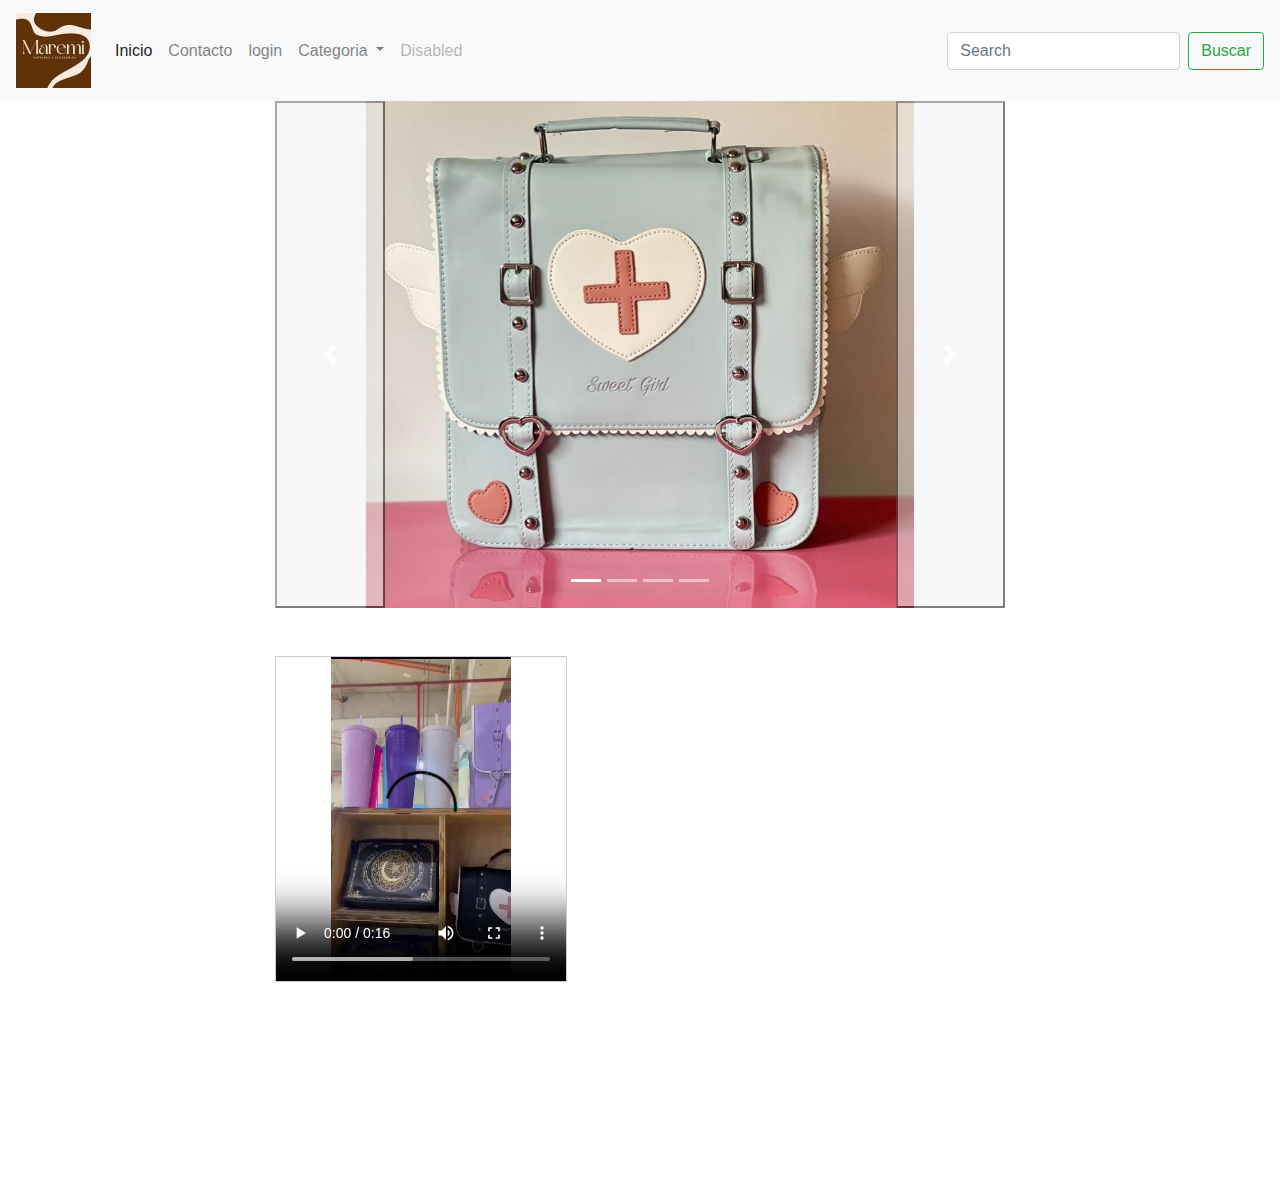
==== index.html @ bca4318a "n 6 comit del proyecto" ====
<!DOCTYPE html>
<html lang="en">
<head>
    <meta charset="UTF-8">
    <meta http-equiv="X-UA-Compatible" content="IE=edge">
    <meta name="viewport" content="width=device-width, initial-scale=1.0">
    <title>Maremi.cl</title>
    <link rel="stylesheet" href="https://stackpath.bootstrapcdn.com/bootstrap/4.4.1/css/bootstrap.min.css">
    <style>
      /* Estilo para el contenedor del video */
      .video-container {
        max-width: 5px; /* Ancho máximo deseado */
        margin: 20px 20px 40px 20px; /* Espacio alrededor del video (arriba, derecha, abajo, izquierda) */
      }

      /* Estilo para el video cuadrado */
      video {
        width: 40%; /* Ajusta el ancho al 100% del contenedor */
        height: 30%; /* Ajusta la altura automáticamente */
        border: 1px solid #ccc; /* Agrega un borde para resaltar el cuadro */
      }

    </style>
</head>
<body>
  
    
    <script src="https://code.jquery.com/jquery-3.4.1.slim.min.js"></script>
    <script src="https://cdn.jsdelivr.net/npm/popper.js@1.16.0/dist/umd/popper.min.js"></script>
    <script src="https://stackpath.bootstrapcdn.com/bootstrap/4.4.1/js/bootstrap.min.js"></script>
 

</body>
</html>

<!--navegador-->
<nav class="navbar navbar-expand-lg navbar-light bg-light">
    <a class="navbar-brand" href="#">
      <img src="img/logo .jpg"  class="d-block w-20 " alt=""> 
    </a>
    <button class="navbar-toggler" type="button" data-toggle="collapse" data-target="#navbarSupportedContent" aria-controls="navbarSupportedContent" aria-expanded="false" aria-label="Toggle navigation">
      <span class="navbar-toggler-icon"></span>
    </button>
  
    <div class="collapse navbar-collapse" id="navbarSupportedContent">
      <ul class="navbar-nav mr-auto">
        <li class="nav-item active">
          <a class="nav-link" href="index.html">Inicio<span class="sr-only">(current)</span></a>
        </li>
        <li class="nav-item">
          <a class="nav-link" href="contacto.html">Contacto</a>
        </li>
        <li class="nav-item">
          <a class="nav-link" href="login.html">login</a>
        </li>
        <li class="nav-item dropdown">
          <a class="nav-link dropdown-toggle" href="#" role="button" data-toggle="dropdown" aria-expanded="false">
            Categoria
          </a>
          <div class="dropdown-menu">
            <a class="dropdown-item" href="carteras.html">Cartera</a>
            <a class="dropdown-item" href="mochilas.html">Mochila</a>
            <a class="dropdown-item" href="bandoleras.html">Bandolera</a>
            <div class="dropdown-divider"></div>
            <a class="dropdown-item" href="algo_mas.html">Algo mas aqui</a>
          </div>
        </li>
        <li class="nav-item">
          <a class="nav-link disabled">Disabled</a>
        </li>
      </ul>
      <form class="form-inline my-2 my-lg-0">
        <input class="form-control mr-sm-2" type="search" placeholder="Search" aria-label="Search">
        <button class="btn btn-outline-success my-2 my-sm-0" type="submit">Buscar</button>
      </form>
    </div>
  </nav>

<!--FIN DEL MENU-->


<!--carrusel -->


<div class="container">
    <div class="row">
        <div class="col-2"></div>
        <!--comienso del 3 -->
        <div class="col-8">
            <div id="carouselExampleIndicators" class="carousel slide" data-ride="carousel">
        
                <ol class="carousel-indicators">
                    <li data-target="#carouselExampleIndicators" data-slide-to="0" class="active"></li>
                    <li data-target="#carouselExampleIndicators" data-slide-to="1"></li>
                    <li data-target="#carouselExampleIndicators" data-slide-to="2"></li>
                    <!-- Agrega un nuevo indicador para la nueva imagen -->
                    <li data-target="#carouselExampleIndicators" data-slide-to="3"></li>
                </ol>
        
                <div class="carousel-inner">
                    <div class="carousel-item active">
                      <!--usando mx-auto para centrar la imagen-->
                      <a href="mochilas.html">
                        <img src="img/mochila.jpg"  class="mx-auto  d-block w-75  " alt="">
                      </a>
                    </div>

                    <div class="carousel-item">
                      <a href="carteras.html">
                        <img src="img/cartera_negra.jpeg" class="mx-auto  d-block w-75 " alt="">
                      </a>
                    </div>

                    <div class="carousel-item">
                      <a href="carteras.html">
                        <img src="img/cartera_marron.jpg"  class="mx-auto d-block w-75 " alt="">
                      </a>
                    </div>

                    <!-- Agrega la nueva imagen -->
                    <div class="carousel-item">
                      <a href="bandoleras.html">
                        <img src="img/bandolera_rosa.jpg" class="mx-auto d-block w-75" alt="">
                      </a>
                    </div>

                </div>
        
                <button class="carousel-control-prev" type="button" data-target="#carouselExampleIndicators" data-slide="prev">
                    <span class="carousel-control-prev-icon" aria-hidden="true"></span>
                    <span class="sr-only">Previous</span>
                </button>
                <button class="carousel-control-next" type="button" data-target="#carouselExampleIndicators" data-slide="next">
                    <span class="carousel-control-next-icon" aria-hidden="true"></span>
                    <span class="sr-only">Next</span>
                </button>
            </div>
            <!--fin carrusel-->
            <br>
            <br>
            
            <video controls width="40%">
              <source src="img/video_maremi.mp4" type="video/mp4">
              Tu navegador no soporta el elemento de video.
            </video>

        </div>

        <div class="col-2"></div>
    </div>
       
 </div>
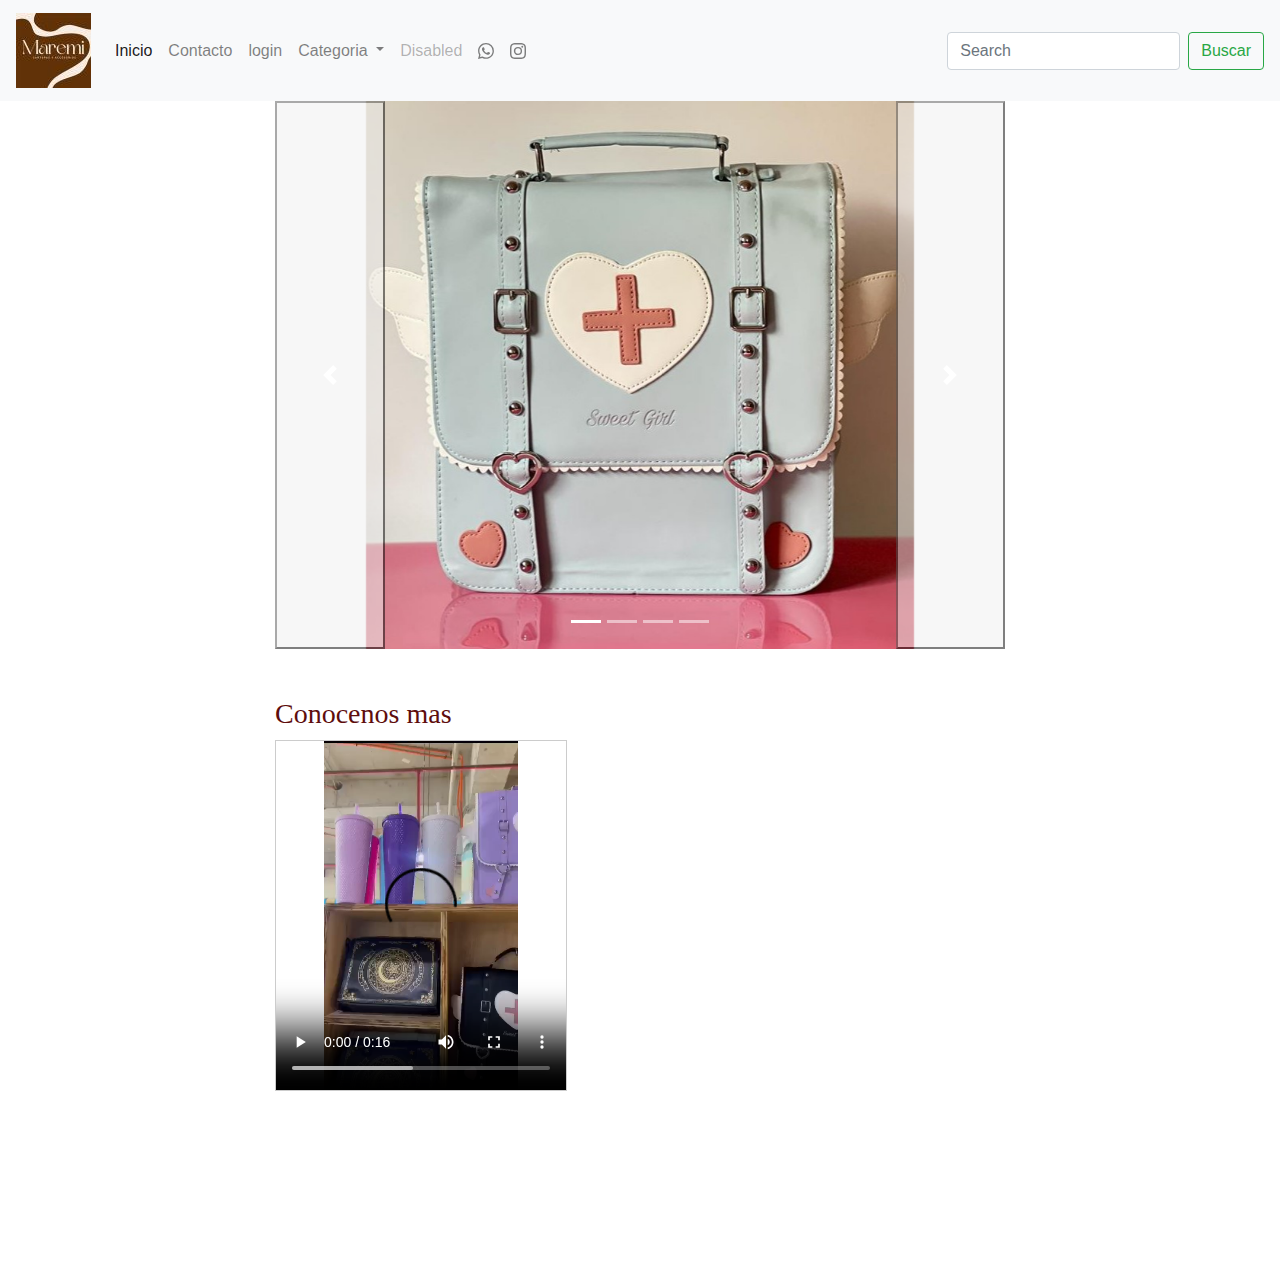
==== commit e778ea6c: "n 7 comit del proyecto" ====
--- a/index.html
+++ b/index.html
@@ -19,6 +19,19 @@
         height: 30%; /* Ajusta la altura automáticamente */
         border: 1px solid #ccc; /* Agrega un borde para resaltar el cuadro */
       }
+      image {
+        width: 40%; /* Ajusta el ancho al 100% del contenedor */
+        height: 30%; /* Ajusta la altura automáticamente */
+      }
+
+      .titulo {
+        /*font-size: 2.5em;*/
+        color: #5e0d0d; /* Color del texto */
+        margin-bottom: 10px;
+        /* Utilizando la fuente Lobster desde Google Fonts */
+        font-family: 'Lobster', Castellar;
+      }
+
 
     </style>
 </head>
@@ -47,12 +60,15 @@
         <li class="nav-item active">
           <a class="nav-link" href="index.html">Inicio<span class="sr-only">(current)</span></a>
         </li>
+
         <li class="nav-item">
           <a class="nav-link" href="contacto.html">Contacto</a>
         </li>
+
         <li class="nav-item">
           <a class="nav-link" href="login.html">login</a>
         </li>
+
         <li class="nav-item dropdown">
           <a class="nav-link dropdown-toggle" href="#" role="button" data-toggle="dropdown" aria-expanded="false">
             Categoria
@@ -65,9 +81,27 @@
             <a class="dropdown-item" href="algo_mas.html">Algo mas aqui</a>
           </div>
         </li>
+
         <li class="nav-item">
           <a class="nav-link disabled">Disabled</a>
         </li>
+
+        <li class="nav-item">
+          <a class="nav-link " href="https://wa.me/message/TVA5I3RNLYLAB1">
+            <svg xmlns="http://www.w3.org/2000/svg" width="16" height="16" fill="currentColor" class="bi bi-whatsapp" viewBox="0 0 16 16">
+              <path d="M13.601 2.326A7.85 7.85 0 0 0 7.994 0C3.627 0 .068 3.558.064 7.926c0 1.399.366 2.76 1.057 3.965L0 16l4.204-1.102a7.9 7.9 0 0 0 3.79.965h.004c4.368 0 7.926-3.558 7.93-7.93A7.9 7.9 0 0 0 13.6 2.326zM7.994 14.521a6.6 6.6 0 0 1-3.356-.92l-.24-.144-2.494.654.666-2.433-.156-.251a6.56 6.56 0 0 1-1.007-3.505c0-3.626 2.957-6.584 6.591-6.584a6.56 6.56 0 0 1 4.66 1.931 6.56 6.56 0 0 1 1.928 4.66c-.004 3.639-2.961 6.592-6.592 6.592m3.615-4.934c-.197-.099-1.17-.578-1.353-.646-.182-.065-.315-.099-.445.099-.133.197-.513.646-.627.775-.114.133-.232.148-.43.05-.197-.1-.836-.308-1.592-.985-.59-.525-.985-1.175-1.103-1.372-.114-.198-.011-.304.088-.403.087-.088.197-.232.296-.346.1-.114.133-.198.198-.33.065-.134.034-.248-.015-.347-.05-.099-.445-1.076-.612-1.47-.16-.389-.323-.335-.445-.34-.114-.007-.247-.007-.38-.007a.73.73 0 0 0-.529.247c-.182.198-.691.677-.691 1.654s.71 1.916.81 2.049c.098.133 1.394 2.132 3.383 2.992.47.205.84.326 1.129.418.475.152.904.129 1.246.08.38-.058 1.171-.48 1.338-.943.164-.464.164-.86.114-.943-.049-.084-.182-.133-.38-.232"/>
+            </svg>
+          </a>
+        </li>
+
+        <li class="nav-item">
+          <a class="nav-link " href="https://www.instagram.com/maremi.chile?igsh=NXZlM3J3cTg4eGp3">
+            <svg xmlns="http://www.w3.org/2000/svg" width="16" height="16" fill="currentColor" class="bi bi-instagram" viewBox="0 0 16 16">
+              <path d="M8 0C5.829 0 5.556.01 4.703.048 3.85.088 3.269.222 2.76.42a3.9 3.9 0 0 0-1.417.923A3.9 3.9 0 0 0 .42 2.76C.222 3.268.087 3.85.048 4.7.01 5.555 0 5.827 0 8.001c0 2.172.01 2.444.048 3.297.04.852.174 1.433.372 1.942.205.526.478.972.923 1.417.444.445.89.719 1.416.923.51.198 1.09.333 1.942.372C5.555 15.99 5.827 16 8 16s2.444-.01 3.298-.048c.851-.04 1.434-.174 1.943-.372a3.9 3.9 0 0 0 1.416-.923c.445-.445.718-.891.923-1.417.197-.509.332-1.09.372-1.942C15.99 10.445 16 10.173 16 8s-.01-2.445-.048-3.299c-.04-.851-.175-1.433-.372-1.941a3.9 3.9 0 0 0-.923-1.417A3.9 3.9 0 0 0 13.24.42c-.51-.198-1.092-.333-1.943-.372C10.443.01 10.172 0 7.998 0zm-.717 1.442h.718c2.136 0 2.389.007 3.232.046.78.035 1.204.166 1.486.275.373.145.64.319.92.599s.453.546.598.92c.11.281.24.705.275 1.485.039.843.047 1.096.047 3.231s-.008 2.389-.047 3.232c-.035.78-.166 1.203-.275 1.485a2.5 2.5 0 0 1-.599.919c-.28.28-.546.453-.92.598-.28.11-.704.24-1.485.276-.843.038-1.096.047-3.232.047s-2.39-.009-3.233-.047c-.78-.036-1.203-.166-1.485-.276a2.5 2.5 0 0 1-.92-.598 2.5 2.5 0 0 1-.6-.92c-.109-.281-.24-.705-.275-1.485-.038-.843-.046-1.096-.046-3.233s.008-2.388.046-3.231c.036-.78.166-1.204.276-1.486.145-.373.319-.64.599-.92s.546-.453.92-.598c.282-.11.705-.24 1.485-.276.738-.034 1.024-.044 2.515-.045zm4.988 1.328a.96.96 0 1 0 0 1.92.96.96 0 0 0 0-1.92m-4.27 1.122a4.109 4.109 0 1 0 0 8.217 4.109 4.109 0 0 0 0-8.217m0 1.441a2.667 2.667 0 1 1 0 5.334 2.667 2.667 0 0 1 0-5.334"/>
+            </svg>
+          </a>
+        </li>
+
       </ul>
       <form class="form-inline my-2 my-lg-0">
         <input class="form-control mr-sm-2" type="search" placeholder="Search" aria-label="Search">
@@ -101,26 +135,26 @@
                     <div class="carousel-item active">
                       <!--usando mx-auto para centrar la imagen-->
                       <a href="mochilas.html">
-                        <img src="img/mochila.jpg"  class="mx-auto  d-block w-75  " alt="">
+                        <img src="img/mochila.jpg"  class="mx-auto  d-block w-75 h-75" alt="">
                       </a>
                     </div>
 
                     <div class="carousel-item">
                       <a href="carteras.html">
-                        <img src="img/cartera_negra.jpeg" class="mx-auto  d-block w-75 " alt="">
+                        <img src="img/cartera_negra.jpeg" class="mx-auto  d-block w-75 h-75" alt="">
                       </a>
                     </div>
 
                     <div class="carousel-item">
                       <a href="carteras.html">
-                        <img src="img/cartera_marron.jpg"  class="mx-auto d-block w-75 " alt="">
+                        <img src="img/cartera_marron.jpg"  class="mx-auto d-block w-75 h-75" alt="">
                       </a>
                     </div>
 
                     <!-- Agrega la nueva imagen -->
                     <div class="carousel-item">
                       <a href="bandoleras.html">
-                        <img src="img/bandolera_rosa.jpg" class="mx-auto d-block w-75" alt="">
+                        <img src="img/bandolera_rosa.jpg" class="mx-auto d-block w-75 h-75" alt="">
                       </a>
                     </div>
 
@@ -138,7 +172,7 @@
             <!--fin carrusel-->
             <br>
             <br>
-            
+            <h3 class="titulo"> Conocenos mas </h3>
             <video controls width="40%">
               <source src="img/video_maremi.mp4" type="video/mp4">
               Tu navegador no soporta el elemento de video.
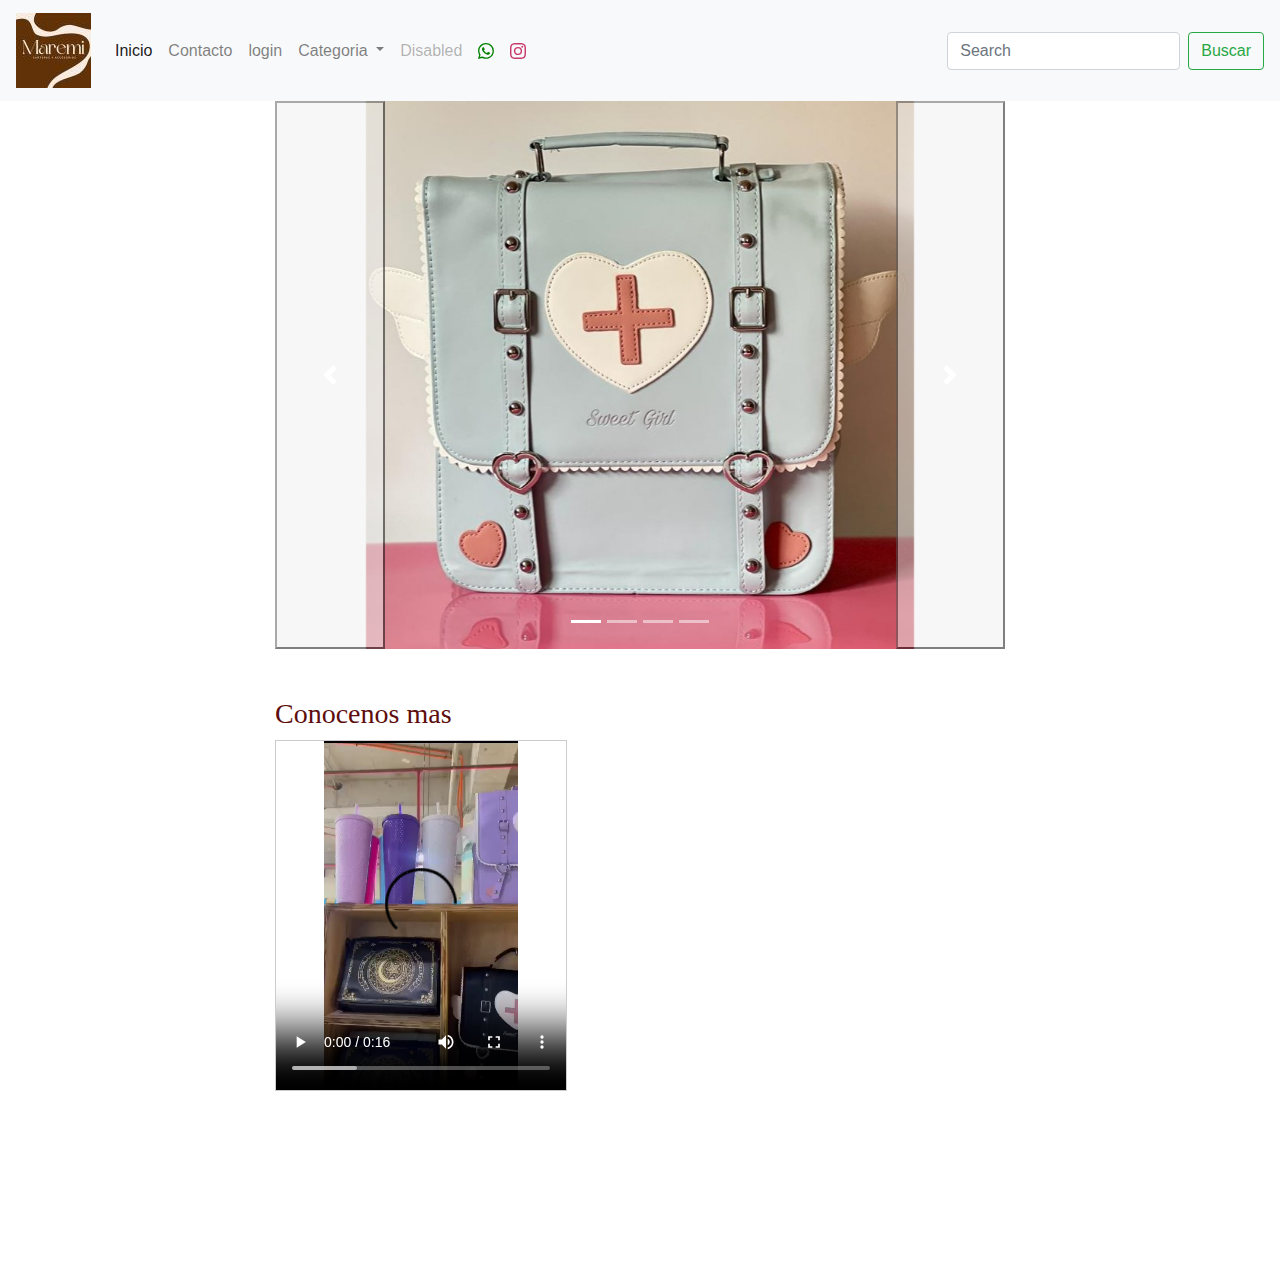
==== commit 0fae8b80: "n 8 comit" ====
--- a/index.html
+++ b/index.html
@@ -31,7 +31,12 @@
         /* Utilizando la fuente Lobster desde Google Fonts */
         font-family: 'Lobster', Castellar;
       }
-
+      .bi-instagram{
+        color: rgb(201, 57, 105);
+      }
+      .bi-whatsapp{
+        color: green;
+      }
 
     </style>
 </head>
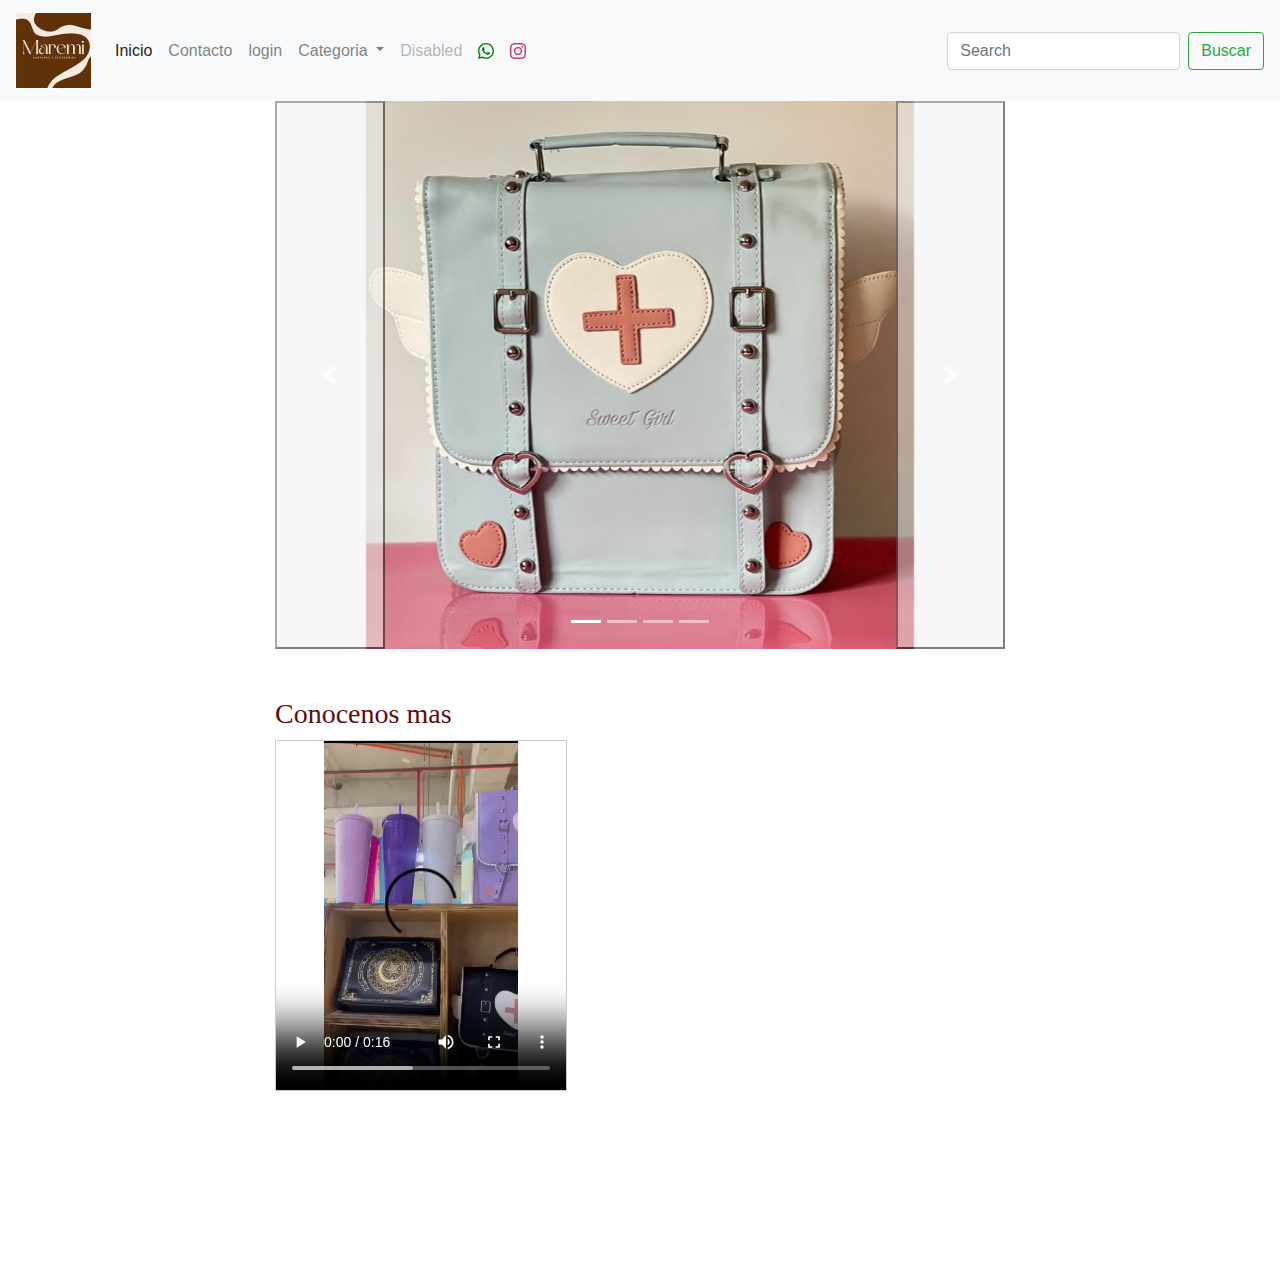
==== commit 1d1c43a2: "n 8 comit" ====
--- a/index.html
+++ b/index.html
@@ -177,8 +177,9 @@
             <!--fin carrusel-->
             <br>
             <br>
+            <!--video-->
             <h3 class="titulo"> Conocenos mas </h3>
-            <video controls width="40%">
+            <video controls width="50%" height="50%">
               <source src="img/video_maremi.mp4" type="video/mp4">
               Tu navegador no soporta el elemento de video.
             </video>
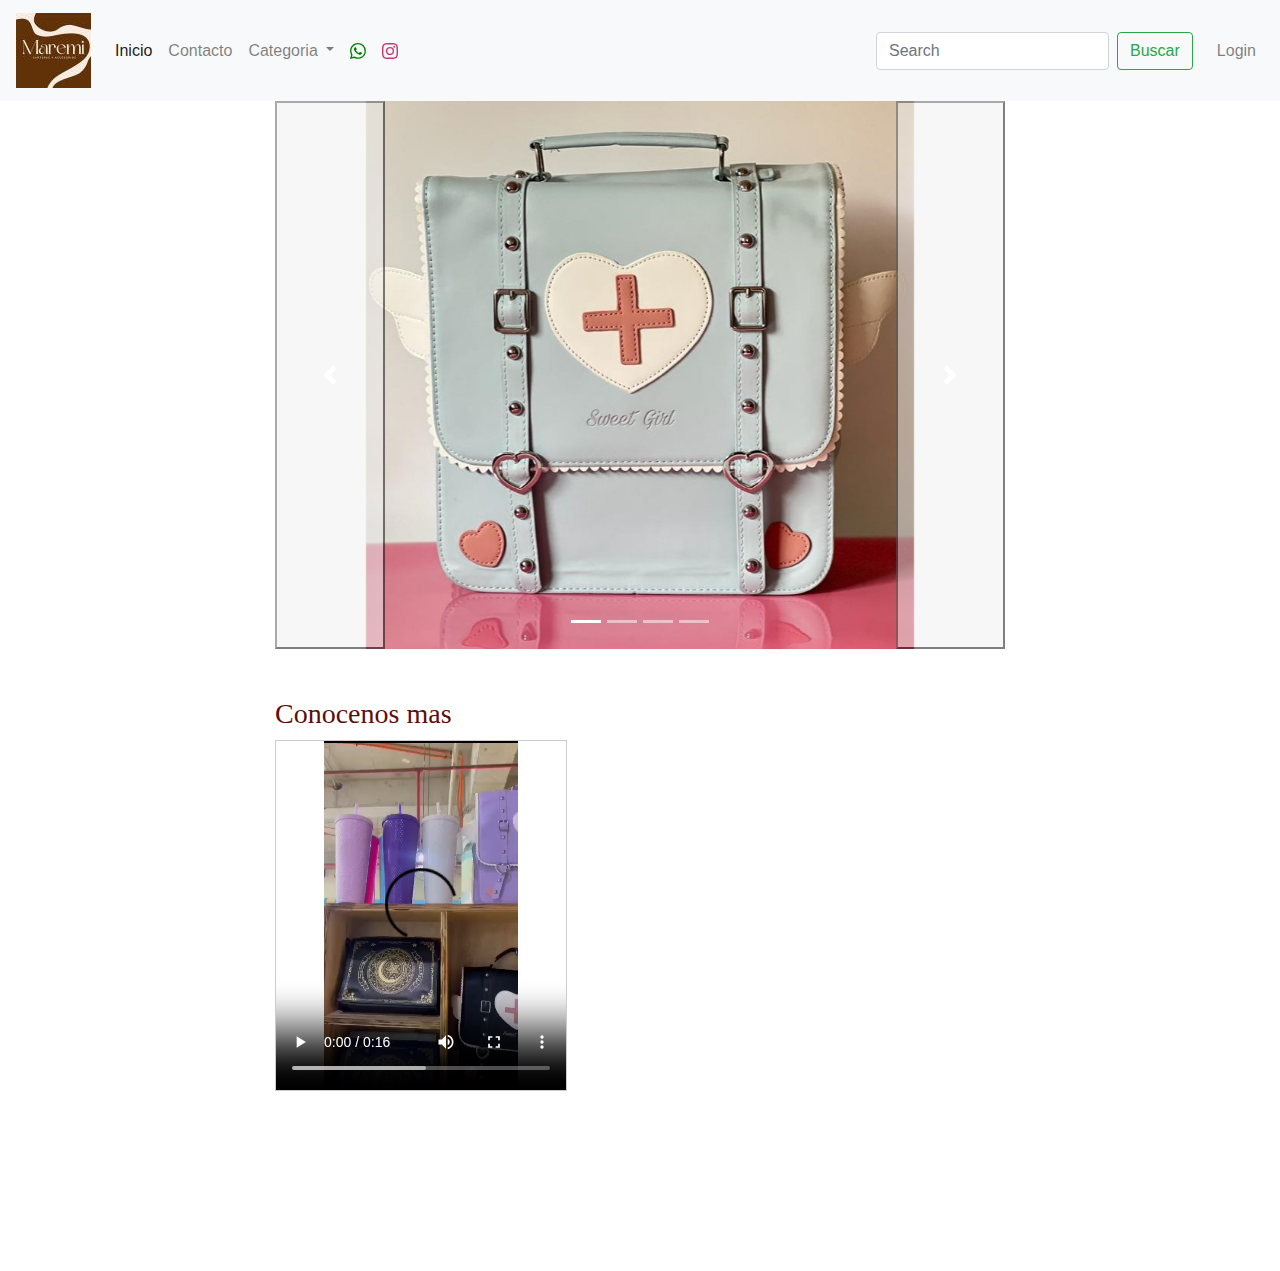
==== commit 50f0c766: "n 9 comit" ====
--- a/index.html
+++ b/index.html
@@ -51,81 +51,88 @@
 </body>
 </html>
 
-<!--navegador-->
+<!--Inicio del menu-->
 <nav class="navbar navbar-expand-lg navbar-light bg-light">
-    <a class="navbar-brand" href="#">
-      <img src="img/logo .jpg"  class="d-block w-20 " alt=""> 
-    </a>
-    <button class="navbar-toggler" type="button" data-toggle="collapse" data-target="#navbarSupportedContent" aria-controls="navbarSupportedContent" aria-expanded="false" aria-label="Toggle navigation">
-      <span class="navbar-toggler-icon"></span>
-    </button>
-  
-    <div class="collapse navbar-collapse" id="navbarSupportedContent">
-      <ul class="navbar-nav mr-auto">
-        <li class="nav-item active">
-          <a class="nav-link" href="index.html">Inicio<span class="sr-only">(current)</span></a>
-        </li>
-
-        <li class="nav-item">
-          <a class="nav-link" href="contacto.html">Contacto</a>
-        </li>
-
-        <li class="nav-item">
-          <a class="nav-link" href="login.html">login</a>
-        </li>
-
-        <li class="nav-item dropdown">
-          <a class="nav-link dropdown-toggle" href="#" role="button" data-toggle="dropdown" aria-expanded="false">
-            Categoria
-          </a>
-          <div class="dropdown-menu">
-            <a class="dropdown-item" href="carteras.html">Cartera</a>
-            <a class="dropdown-item" href="mochilas.html">Mochila</a>
-            <a class="dropdown-item" href="bandoleras.html">Bandolera</a>
-            <div class="dropdown-divider"></div>
-            <a class="dropdown-item" href="algo_mas.html">Algo mas aqui</a>
-          </div>
-        </li>
-
-        <li class="nav-item">
-          <a class="nav-link disabled">Disabled</a>
-        </li>
-
-        <li class="nav-item">
-          <a class="nav-link " href="https://wa.me/message/TVA5I3RNLYLAB1">
-            <svg xmlns="http://www.w3.org/2000/svg" width="16" height="16" fill="currentColor" class="bi bi-whatsapp" viewBox="0 0 16 16">
-              <path d="M13.601 2.326A7.85 7.85 0 0 0 7.994 0C3.627 0 .068 3.558.064 7.926c0 1.399.366 2.76 1.057 3.965L0 16l4.204-1.102a7.9 7.9 0 0 0 3.79.965h.004c4.368 0 7.926-3.558 7.93-7.93A7.9 7.9 0 0 0 13.6 2.326zM7.994 14.521a6.6 6.6 0 0 1-3.356-.92l-.24-.144-2.494.654.666-2.433-.156-.251a6.56 6.56 0 0 1-1.007-3.505c0-3.626 2.957-6.584 6.591-6.584a6.56 6.56 0 0 1 4.66 1.931 6.56 6.56 0 0 1 1.928 4.66c-.004 3.639-2.961 6.592-6.592 6.592m3.615-4.934c-.197-.099-1.17-.578-1.353-.646-.182-.065-.315-.099-.445.099-.133.197-.513.646-.627.775-.114.133-.232.148-.43.05-.197-.1-.836-.308-1.592-.985-.59-.525-.985-1.175-1.103-1.372-.114-.198-.011-.304.088-.403.087-.088.197-.232.296-.346.1-.114.133-.198.198-.33.065-.134.034-.248-.015-.347-.05-.099-.445-1.076-.612-1.47-.16-.389-.323-.335-.445-.34-.114-.007-.247-.007-.38-.007a.73.73 0 0 0-.529.247c-.182.198-.691.677-.691 1.654s.71 1.916.81 2.049c.098.133 1.394 2.132 3.383 2.992.47.205.84.326 1.129.418.475.152.904.129 1.246.08.38-.058 1.171-.48 1.338-.943.164-.464.164-.86.114-.943-.049-.084-.182-.133-.38-.232"/>
-            </svg>
-          </a>
-        </li>
-
-        <li class="nav-item">
-          <a class="nav-link " href="https://www.instagram.com/maremi.chile?igsh=NXZlM3J3cTg4eGp3">
-            <svg xmlns="http://www.w3.org/2000/svg" width="16" height="16" fill="currentColor" class="bi bi-instagram" viewBox="0 0 16 16">
-              <path d="M8 0C5.829 0 5.556.01 4.703.048 3.85.088 3.269.222 2.76.42a3.9 3.9 0 0 0-1.417.923A3.9 3.9 0 0 0 .42 2.76C.222 3.268.087 3.85.048 4.7.01 5.555 0 5.827 0 8.001c0 2.172.01 2.444.048 3.297.04.852.174 1.433.372 1.942.205.526.478.972.923 1.417.444.445.89.719 1.416.923.51.198 1.09.333 1.942.372C5.555 15.99 5.827 16 8 16s2.444-.01 3.298-.048c.851-.04 1.434-.174 1.943-.372a3.9 3.9 0 0 0 1.416-.923c.445-.445.718-.891.923-1.417.197-.509.332-1.09.372-1.942C15.99 10.445 16 10.173 16 8s-.01-2.445-.048-3.299c-.04-.851-.175-1.433-.372-1.941a3.9 3.9 0 0 0-.923-1.417A3.9 3.9 0 0 0 13.24.42c-.51-.198-1.092-.333-1.943-.372C10.443.01 10.172 0 7.998 0zm-.717 1.442h.718c2.136 0 2.389.007 3.232.046.78.035 1.204.166 1.486.275.373.145.64.319.92.599s.453.546.598.92c.11.281.24.705.275 1.485.039.843.047 1.096.047 3.231s-.008 2.389-.047 3.232c-.035.78-.166 1.203-.275 1.485a2.5 2.5 0 0 1-.599.919c-.28.28-.546.453-.92.598-.28.11-.704.24-1.485.276-.843.038-1.096.047-3.232.047s-2.39-.009-3.233-.047c-.78-.036-1.203-.166-1.485-.276a2.5 2.5 0 0 1-.92-.598 2.5 2.5 0 0 1-.6-.92c-.109-.281-.24-.705-.275-1.485-.038-.843-.046-1.096-.046-3.233s.008-2.388.046-3.231c.036-.78.166-1.204.276-1.486.145-.373.319-.64.599-.92s.546-.453.92-.598c.282-.11.705-.24 1.485-.276.738-.034 1.024-.044 2.515-.045zm4.988 1.328a.96.96 0 1 0 0 1.92.96.96 0 0 0 0-1.92m-4.27 1.122a4.109 4.109 0 1 0 0 8.217 4.109 4.109 0 0 0 0-8.217m0 1.441a2.667 2.667 0 1 1 0 5.334 2.667 2.667 0 0 1 0-5.334"/>
-            </svg>
-          </a>
-        </li>
-
-      </ul>
-      <form class="form-inline my-2 my-lg-0">
-        <input class="form-control mr-sm-2" type="search" placeholder="Search" aria-label="Search">
-        <button class="btn btn-outline-success my-2 my-sm-0" type="submit">Buscar</button>
-      </form>
-    </div>
-  </nav>
-
-<!--FIN DEL MENU-->
-
-
-<!--carrusel -->
-
-
+  <a class="navbar-brand" href="#">
+    <img src="img/logo .jpg"  class="d-block w-20 " alt=""> 
+  </a>
+  <button class="navbar-toggler" type="button" data-toggle="collapse" data-target="#navbarSupportedContent" aria-controls="navbarSupportedContent" aria-expanded="false" aria-label="Toggle navigation">
+    <span class="navbar-toggler-icon"></span>
+  </button>
+
+  <div class="collapse navbar-collapse" id="navbarSupportedContent">
+    <ul class="navbar-nav mr-auto">
+      <!--inicio-->
+      <li class="nav-item active">
+        <a class="nav-link" href="index.html">Inicio<span class="sr-only">(current)</span></a>
+      </li>
+
+      <!--Contacto-->
+      <li class="nav-item">
+        <a class="nav-link" href="contacto.html">Contacto</a>
+      </li>
+
+      <!--Categoria-->
+      <li class="nav-item dropdown">
+        <a class="nav-link dropdown-toggle" href="#" role="button" data-toggle="dropdown" aria-expanded="false">
+          Categoria
+        </a>
+        <div class="dropdown-menu">
+          <a class="dropdown-item" href="carteras.html">Cartera</a>
+          <a class="dropdown-item" href="mochilas.html">Mochila</a>
+          <a class="dropdown-item" href="bandoleras.html">Bandolera</a>
+          <div class="dropdown-divider"></div>
+          <a class="dropdown-item" href="algo_mas.html">Algo mas aqui</a>
+        </div>
+      </li>
+      
+      <!--LOGO DE REDES SOCIALES-->
+
+      <!--wa-->
+      <li class="nav-item">
+        <a class="nav-link " href="https://wa.me/message/TVA5I3RNLYLAB1">
+          <svg xmlns="http://www.w3.org/2000/svg" width="16" height="16" fill="currentColor" class="bi bi-whatsapp" viewBox="0 0 16 16">
+            <path d="M13.601 2.326A7.85 7.85 0 0 0 7.994 0C3.627 0 .068 3.558.064 7.926c0 1.399.366 2.76 1.057 3.965L0 16l4.204-1.102a7.9 7.9 0 0 0 3.79.965h.004c4.368 0 7.926-3.558 7.93-7.93A7.9 7.9 0 0 0 13.6 2.326zM7.994 14.521a6.6 6.6 0 0 1-3.356-.92l-.24-.144-2.494.654.666-2.433-.156-.251a6.56 6.56 0 0 1-1.007-3.505c0-3.626 2.957-6.584 6.591-6.584a6.56 6.56 0 0 1 4.66 1.931 6.56 6.56 0 0 1 1.928 4.66c-.004 3.639-2.961 6.592-6.592 6.592m3.615-4.934c-.197-.099-1.17-.578-1.353-.646-.182-.065-.315-.099-.445.099-.133.197-.513.646-.627.775-.114.133-.232.148-.43.05-.197-.1-.836-.308-1.592-.985-.59-.525-.985-1.175-1.103-1.372-.114-.198-.011-.304.088-.403.087-.088.197-.232.296-.346.1-.114.133-.198.198-.33.065-.134.034-.248-.015-.347-.05-.099-.445-1.076-.612-1.47-.16-.389-.323-.335-.445-.34-.114-.007-.247-.007-.38-.007a.73.73 0 0 0-.529.247c-.182.198-.691.677-.691 1.654s.71 1.916.81 2.049c.098.133 1.394 2.132 3.383 2.992.47.205.84.326 1.129.418.475.152.904.129 1.246.08.38-.058 1.171-.48 1.338-.943.164-.464.164-.86.114-.943-.049-.084-.182-.133-.38-.232"/>
+          </svg>
+        </a>
+      </li>
+      <!--instagran-->
+      <li class="nav-item">
+        <a class="nav-link " href="https://www.instagram.com/maremi.chile?igsh=NXZlM3J3cTg4eGp3">
+          <svg xmlns="http://www.w3.org/2000/svg" width="16" height="16" fill="currentColor" class="bi bi-instagram" viewBox="0 0 16 16">
+            <path d="M8 0C5.829 0 5.556.01 4.703.048 3.85.088 3.269.222 2.76.42a3.9 3.9 0 0 0-1.417.923A3.9 3.9 0 0 0 .42 2.76C.222 3.268.087 3.85.048 4.7.01 5.555 0 5.827 0 8.001c0 2.172.01 2.444.048 3.297.04.852.174 1.433.372 1.942.205.526.478.972.923 1.417.444.445.89.719 1.416.923.51.198 1.09.333 1.942.372C5.555 15.99 5.827 16 8 16s2.444-.01 3.298-.048c.851-.04 1.434-.174 1.943-.372a3.9 3.9 0 0 0 1.416-.923c.445-.445.718-.891.923-1.417.197-.509.332-1.09.372-1.942C15.99 10.445 16 10.173 16 8s-.01-2.445-.048-3.299c-.04-.851-.175-1.433-.372-1.941a3.9 3.9 0 0 0-.923-1.417A3.9 3.9 0 0 0 13.24.42c-.51-.198-1.092-.333-1.943-.372C10.443.01 10.172 0 7.998 0zm-.717 1.442h.718c2.136 0 2.389.007 3.232.046.78.035 1.204.166 1.486.275.373.145.64.319.92.599s.453.546.598.92c.11.281.24.705.275 1.485.039.843.047 1.096.047 3.231s-.008 2.389-.047 3.232c-.035.78-.166 1.203-.275 1.485a2.5 2.5 0 0 1-.599.919c-.28.28-.546.453-.92.598-.28.11-.704.24-1.485.276-.843.038-1.096.047-3.232.047s-2.39-.009-3.233-.047c-.78-.036-1.203-.166-1.485-.276a2.5 2.5 0 0 1-.92-.598 2.5 2.5 0 0 1-.6-.92c-.109-.281-.24-.705-.275-1.485-.038-.843-.046-1.096-.046-3.233s.008-2.388.046-3.231c.036-.78.166-1.204.276-1.486.145-.373.319-.64.599-.92s.546-.453.92-.598c.282-.11.705-.24 1.485-.276.738-.034 1.024-.044 2.515-.045zm4.988 1.328a.96.96 0 1 0 0 1.92.96.96 0 0 0 0-1.92m-4.27 1.122a4.109 4.109 0 1 0 0 8.217 4.109 4.109 0 0 0 0-8.217m0 1.441a2.667 2.667 0 1 1 0 5.334 2.667 2.667 0 0 1 0-5.334"/>
+          </svg>
+        </a>
+      </li>
+    </ul>
+    <!--buscador-->
+    <form class="form-inline my-2 my-lg-0 mr-3">
+      <input class="form-control mr-sm-2" type="search" placeholder="Search" aria-label="Search">
+      <button class="btn btn-outline-success my-2 my-sm-0" type="submit">Buscar</button>
+    </form>
+
+    <!-- Enlace de login -->
+    <ul class="navbar-nav">
+      <li class="nav-item">
+          <a class="nav-link" href="login.html">Login</a>
+      </li>
+    </ul>
+
+  </div>
+</nav>
+
+<!--FIN DEL Menu-->
+
+
+
+
+<!--Inicio del contenedor-->
 <div class="container">
     <div class="row">
         <div class="col-2"></div>
-        <!--comienso del 3 -->
+        <!--contenedor 2-->
         <div class="col-8">
+            <!--Inicio carrusel -->
             <div id="carouselExampleIndicators" class="carousel slide" data-ride="carousel">
         
                 <ol class="carousel-indicators">
@@ -139,26 +146,26 @@
                 <div class="carousel-inner">
                     <div class="carousel-item active">
                       <!--usando mx-auto para centrar la imagen-->
-                      <a href="mochilas.html">
+                      <a href="mochilas.html" title="Mochila kawaii">
                         <img src="img/mochila.jpg"  class="mx-auto  d-block w-75 h-75" alt="">
                       </a>
                     </div>
 
                     <div class="carousel-item">
-                      <a href="carteras.html">
+                      <a href="carteras.html" title="cartera">
                         <img src="img/cartera_negra.jpeg" class="mx-auto  d-block w-75 h-75" alt="">
                       </a>
                     </div>
 
                     <div class="carousel-item">
-                      <a href="carteras.html">
+                      <a href="carteras.html" title="cartera">
                         <img src="img/cartera_marron.jpg"  class="mx-auto d-block w-75 h-75" alt="">
                       </a>
                     </div>
 
                     <!-- Agrega la nueva imagen -->
                     <div class="carousel-item">
-                      <a href="bandoleras.html">
+                      <a href="bandoleras.html" title="bandolera">
                         <img src="img/bandolera_rosa.jpg" class="mx-auto d-block w-75 h-75" alt="">
                       </a>
                     </div>
@@ -181,10 +188,10 @@
             <h3 class="titulo"> Conocenos mas </h3>
             <video controls width="50%" height="50%">
               <source src="img/video_maremi.mp4" type="video/mp4">
-              Tu navegador no soporta el elemento de video.
             </video>
 
         </div>
+        <!--fin de conteiner del 2 -->
 
         <div class="col-2"></div>
     </div>
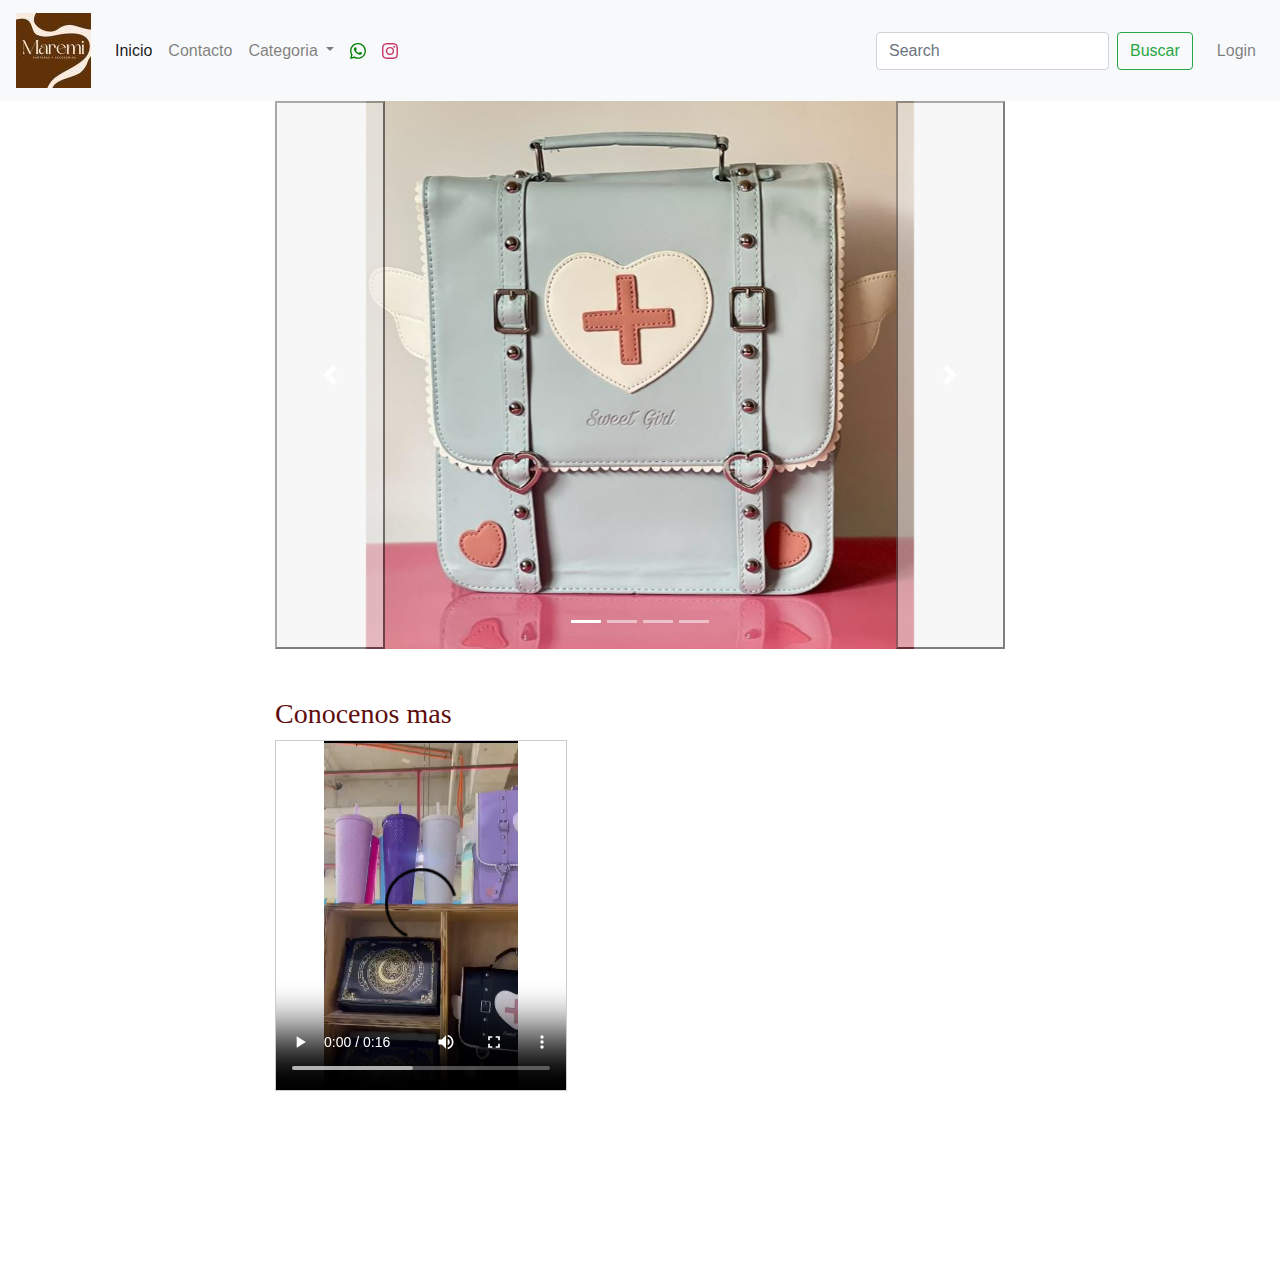
==== commit 6886f094: "n 10 comit" ====
--- a/index.html
+++ b/index.html
@@ -6,39 +6,7 @@
     <meta name="viewport" content="width=device-width, initial-scale=1.0">
     <title>Maremi.cl</title>
     <link rel="stylesheet" href="https://stackpath.bootstrapcdn.com/bootstrap/4.4.1/css/bootstrap.min.css">
-    <style>
-      /* Estilo para el contenedor del video */
-      .video-container {
-        max-width: 5px; /* Ancho máximo deseado */
-        margin: 20px 20px 40px 20px; /* Espacio alrededor del video (arriba, derecha, abajo, izquierda) */
-      }
-
-      /* Estilo para el video cuadrado */
-      video {
-        width: 40%; /* Ajusta el ancho al 100% del contenedor */
-        height: 30%; /* Ajusta la altura automáticamente */
-        border: 1px solid #ccc; /* Agrega un borde para resaltar el cuadro */
-      }
-      image {
-        width: 40%; /* Ajusta el ancho al 100% del contenedor */
-        height: 30%; /* Ajusta la altura automáticamente */
-      }
-
-      .titulo {
-        /*font-size: 2.5em;*/
-        color: #5e0d0d; /* Color del texto */
-        margin-bottom: 10px;
-        /* Utilizando la fuente Lobster desde Google Fonts */
-        font-family: 'Lobster', Castellar;
-      }
-      .bi-instagram{
-        color: rgb(201, 57, 105);
-      }
-      .bi-whatsapp{
-        color: green;
-      }
-
-    </style>
+    <link rel="stylesheet" href="css/style.css">
 </head>
 <body>
   
@@ -185,7 +153,7 @@
             <br>
             <br>
             <!--video-->
-            <h3 class="titulo"> Conocenos mas </h3>
+            <h3 class="titulovideo"> Conocenos mas </h3>
             <video controls width="50%" height="50%">
               <source src="img/video_maremi.mp4" type="video/mp4">
             </video>
--- a/css/style.css
+++ b/css/style.css
@@ -0,0 +1,82 @@
+.card {
+    margin-left: 10px;
+}
+
+/*estitlo de la pagina principal*/
+.titulovideo {
+        /*font-size: 2.5em;*/
+        color: #5e0d0d; /* Color del texto */
+        margin-bottom: 10px;
+        /* Utilizando la fuente Lobster desde Google Fonts */
+        font-family: 'Lobster', Castellar;
+      }
+
+ /* Estilo para el contenedor del video */
+ .video-container {
+    max-width: 5px; /* Ancho máximo deseado */
+    margin: 20px 20px 40px 20px; /* Espacio alrededor del video (arriba, derecha, abajo, izquierda) */
+  }
+
+  /* Estilo para el video cuadrado */
+  video {
+    width: 40%; /* Ajusta el ancho al 100% del contenedor */
+    height: 30%; /* Ajusta la altura automáticamente */
+    border: 1px solid #ccc; /* Agrega un borde para resaltar el cuadro */
+  }
+  image {
+    width: 40%; /* Ajusta el ancho al 100% del contenedor */
+    height: 30%; /* Ajusta la altura automáticamente */
+  }
+
+  
+  .bi-instagram{
+    color: rgb(201, 57, 105);
+  }
+  .bi-whatsapp{
+    color: green;
+  }
+
+  /*fin del estitlo de la principal*/
+
+  /*Inicio del estilo de la pg cartera*/
+
+   /* Estilos personalizados para el título "Carteras" tuve que ponerlo aqui porque no se centra */
+   .titulo {
+    font-size: 2.5em;
+    color: #5e0d0d; /* Color del texto */
+    text-align: center;
+    margin-bottom: 20px;
+    /* Utilizando la fuente Lobster desde Google Fonts */
+    font-family: 'Lobster', Castellar;
+}
+.card-title{
+  /* Utilizando la fuente Lobster desde Google Fonts */
+  font-family: 'Lobster', Georgia, 'Times New Roman', Times, serif;
+
+}
+
+ /*Fin del estilo de la pg cartera*/
+
+
+ .descripcion{
+    /* Utilizando la fuente Lobster desde Google Fonts */
+    font-family: 'Lobster', Georgia, 'Times New Roman', Times, serif;
+    text-align: center;
+    margin-bottom: 20px;
+    
+}
+
+.titulo {
+    /*font-size: 2.5em;*/
+    color: #5e0d0d; /* Color del texto */
+    margin-bottom: 10px;
+    /* Utilizando la fuente Lobster desde Google Fonts */
+    font-family: 'Lobster', Castellar;
+  }
+
+
+  /*datos del fomulario en negrita*/
+  .form-group{
+    font-weight: bold; 
+  }
+
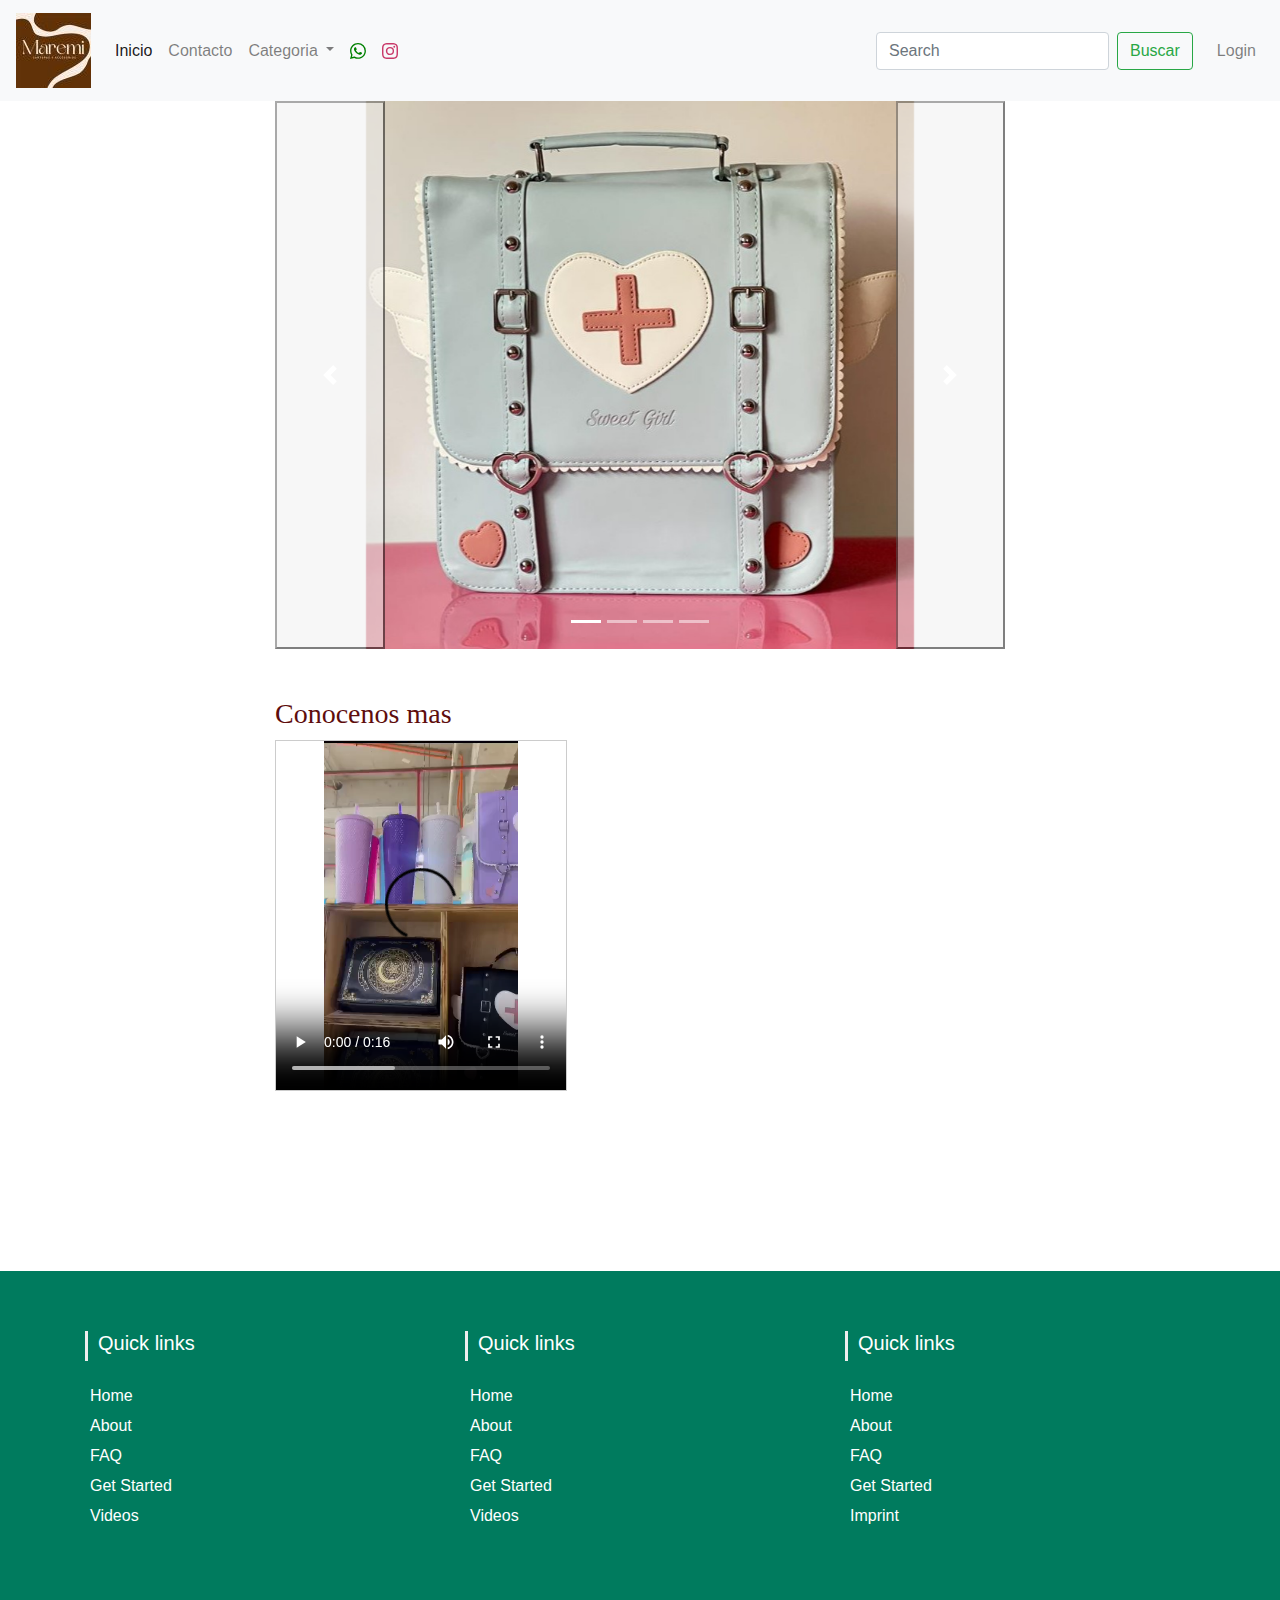
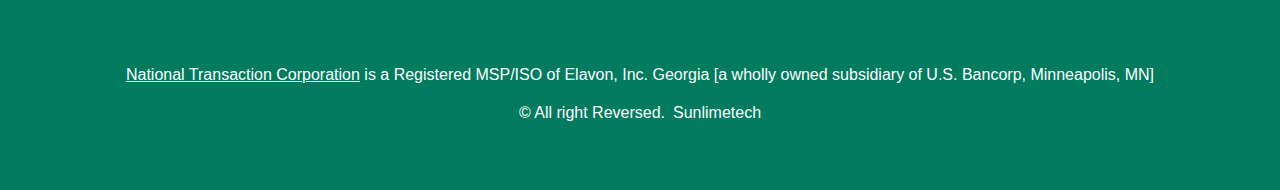
==== commit b409296e: "comit 11" ====
--- a/index.html
+++ b/index.html
@@ -166,6 +166,63 @@
        
  </div>
 
+<!-- Footer -->
+	<section id="footer">
+		<div class="container">
+			<div class="row text-center text-xs-center text-sm-left text-md-left">
+				<div class="col-xs-12 col-sm-4 col-md-4">
+					<h5>Quick links</h5>
+					<ul class="list-unstyled quick-links">
+						<li><a href="https://www.fiverr.com/share/qb8D02"><i class="fa fa-angle-double-right"></i>Home</a></li>
+						<li><a href="https://www.fiverr.com/share/qb8D02"><i class="fa fa-angle-double-right"></i>About</a></li>
+						<li><a href="https://www.fiverr.com/share/qb8D02"><i class="fa fa-angle-double-right"></i>FAQ</a></li>
+						<li><a href="https://www.fiverr.com/share/qb8D02"><i class="fa fa-angle-double-right"></i>Get Started</a></li>
+						<li><a href="https://www.fiverr.com/share/qb8D02"><i class="fa fa-angle-double-right"></i>Videos</a></li>
+					</ul>
+				</div>
+				<div class="col-xs-12 col-sm-4 col-md-4">
+					<h5>Quick links</h5>
+					<ul class="list-unstyled quick-links">
+						<li><a href="https://www.fiverr.com/share/qb8D02"><i class="fa fa-angle-double-right"></i>Home</a></li>
+						<li><a href="https://www.fiverr.com/share/qb8D02"><i class="fa fa-angle-double-right"></i>About</a></li>
+						<li><a href="https://www.fiverr.com/share/qb8D02"><i class="fa fa-angle-double-right"></i>FAQ</a></li>
+						<li><a href="https://www.fiverr.com/share/qb8D02"><i class="fa fa-angle-double-right"></i>Get Started</a></li>
+						<li><a href="https://www.fiverr.com/share/qb8D02"><i class="fa fa-angle-double-right"></i>Videos</a></li>
+					</ul>
+				</div>
+				<div class="col-xs-12 col-sm-4 col-md-4">
+					<h5>Quick links</h5>
+					<ul class="list-unstyled quick-links">
+						<li><a href="https://www.fiverr.com/share/qb8D02"><i class="fa fa-angle-double-right"></i>Home</a></li>
+						<li><a href="https://www.fiverr.com/share/qb8D02"><i class="fa fa-angle-double-right"></i>About</a></li>
+						<li><a href="https://www.fiverr.com/share/qb8D02"><i class="fa fa-angle-double-right"></i>FAQ</a></li>
+						<li><a href="https://www.fiverr.com/share/qb8D02"><i class="fa fa-angle-double-right"></i>Get Started</a></li>
+						<li><a href="https://wwwe.sunlimetech.com" title="Design and developed by"><i class="fa fa-angle-double-right"></i>Imprint</a></li>
+					</ul>
+				</div>
+			</div>
+			<div class="row">
+				<div class="col-xs-12 col-sm-12 col-md-12 mt-2 mt-sm-5">
+					<ul class="list-unstyled list-inline social text-center">
+						<li class="list-inline-item"><a href="https://www.fiverr.com/share/qb8D02"><i class="fa fa-facebook"></i></a></li>
+						<li class="list-inline-item"><a href="https://www.fiverr.com/share/qb8D02"><i class="fa fa-twitter"></i></a></li>
+						<li class="list-inline-item"><a href="https://www.fiverr.com/share/qb8D02"><i class="fa fa-instagram"></i></a></li>
+						<li class="list-inline-item"><a href="https://www.fiverr.com/share/qb8D02"><i class="fa fa-google-plus"></i></a></li>
+						<li class="list-inline-item"><a href="https://www.fiverr.com/share/qb8D02" target="_blank"><i class="fa fa-envelope"></i></a></li>
+					</ul>
+				</div>
+				<hr>
+			</div>	
+			<div class="row">
+				<div class="col-xs-12 col-sm-12 col-md-12 mt-2 mt-sm-2 text-center text-white">
+					<p><u><a href="https://www.nationaltransaction.com/">National Transaction Corporation</a></u> is a Registered MSP/ISO of Elavon, Inc. Georgia [a wholly owned subsidiary of U.S. Bancorp, Minneapolis, MN]</p>
+					<p class="h6">© All right Reversed.<a class="text-green ml-2" href="https://www.sunlimetech.com" target="_blank">Sunlimetech</a></p>
+				</div>
+				<hr>
+			</div>	
+		</div>
+	</section>
+	<!-- ./Footer -->
 
 
 
--- a/css/style.css
+++ b/css/style.css
@@ -80,3 +80,80 @@
     font-weight: bold; 
   }
 
+
+
+/* Footer */
+@import url('https://maxcdn.bootstrapcdn.com/font-awesome/4.7.0/css/font-awesome.min.css');
+section {
+    padding: 60px 0;
+}
+
+section .section-title {
+    text-align: center;
+    color: #007b5e;
+    margin-bottom: 50px;
+    text-transform: uppercase;
+}
+#footer {
+    background: #007b5e !important;
+}
+#footer h5{
+	padding-left: 10px;
+    border-left: 3px solid #eeeeee;
+    padding-bottom: 6px;
+    margin-bottom: 20px;
+    color:#ffffff;
+}
+#footer a {
+    color: #ffffff;
+    text-decoration: none !important;
+    background-color: transparent;
+    -webkit-text-decoration-skip: objects;
+}
+#footer ul.social li{
+	padding: 3px 0;
+}
+#footer ul.social li a i {
+    margin-right: 5px;
+	font-size:25px;
+	-webkit-transition: .5s all ease;
+	-moz-transition: .5s all ease;
+	transition: .5s all ease;
+}
+#footer ul.social li:hover a i {
+	font-size:30px;
+	margin-top:-10px;
+}
+#footer ul.social li a,
+#footer ul.quick-links li a{
+	color:#ffffff;
+}
+#footer ul.social li a:hover{
+	color:#eeeeee;
+}
+#footer ul.quick-links li{
+	padding: 3px 0;
+	-webkit-transition: .5s all ease;
+	-moz-transition: .5s all ease;
+	transition: .5s all ease;
+}
+#footer ul.quick-links li:hover{
+	padding: 3px 0;
+	margin-left:5px;
+	font-weight:700;
+}
+#footer ul.quick-links li a i{
+	margin-right: 5px;
+}
+#footer ul.quick-links li:hover a i {
+    font-weight: 700;
+}
+
+@media (max-width:767px){
+	#footer h5 {
+    padding-left: 0;
+    border-left: transparent;
+    padding-bottom: 0px;
+    margin-bottom: 10px;
+}
+}
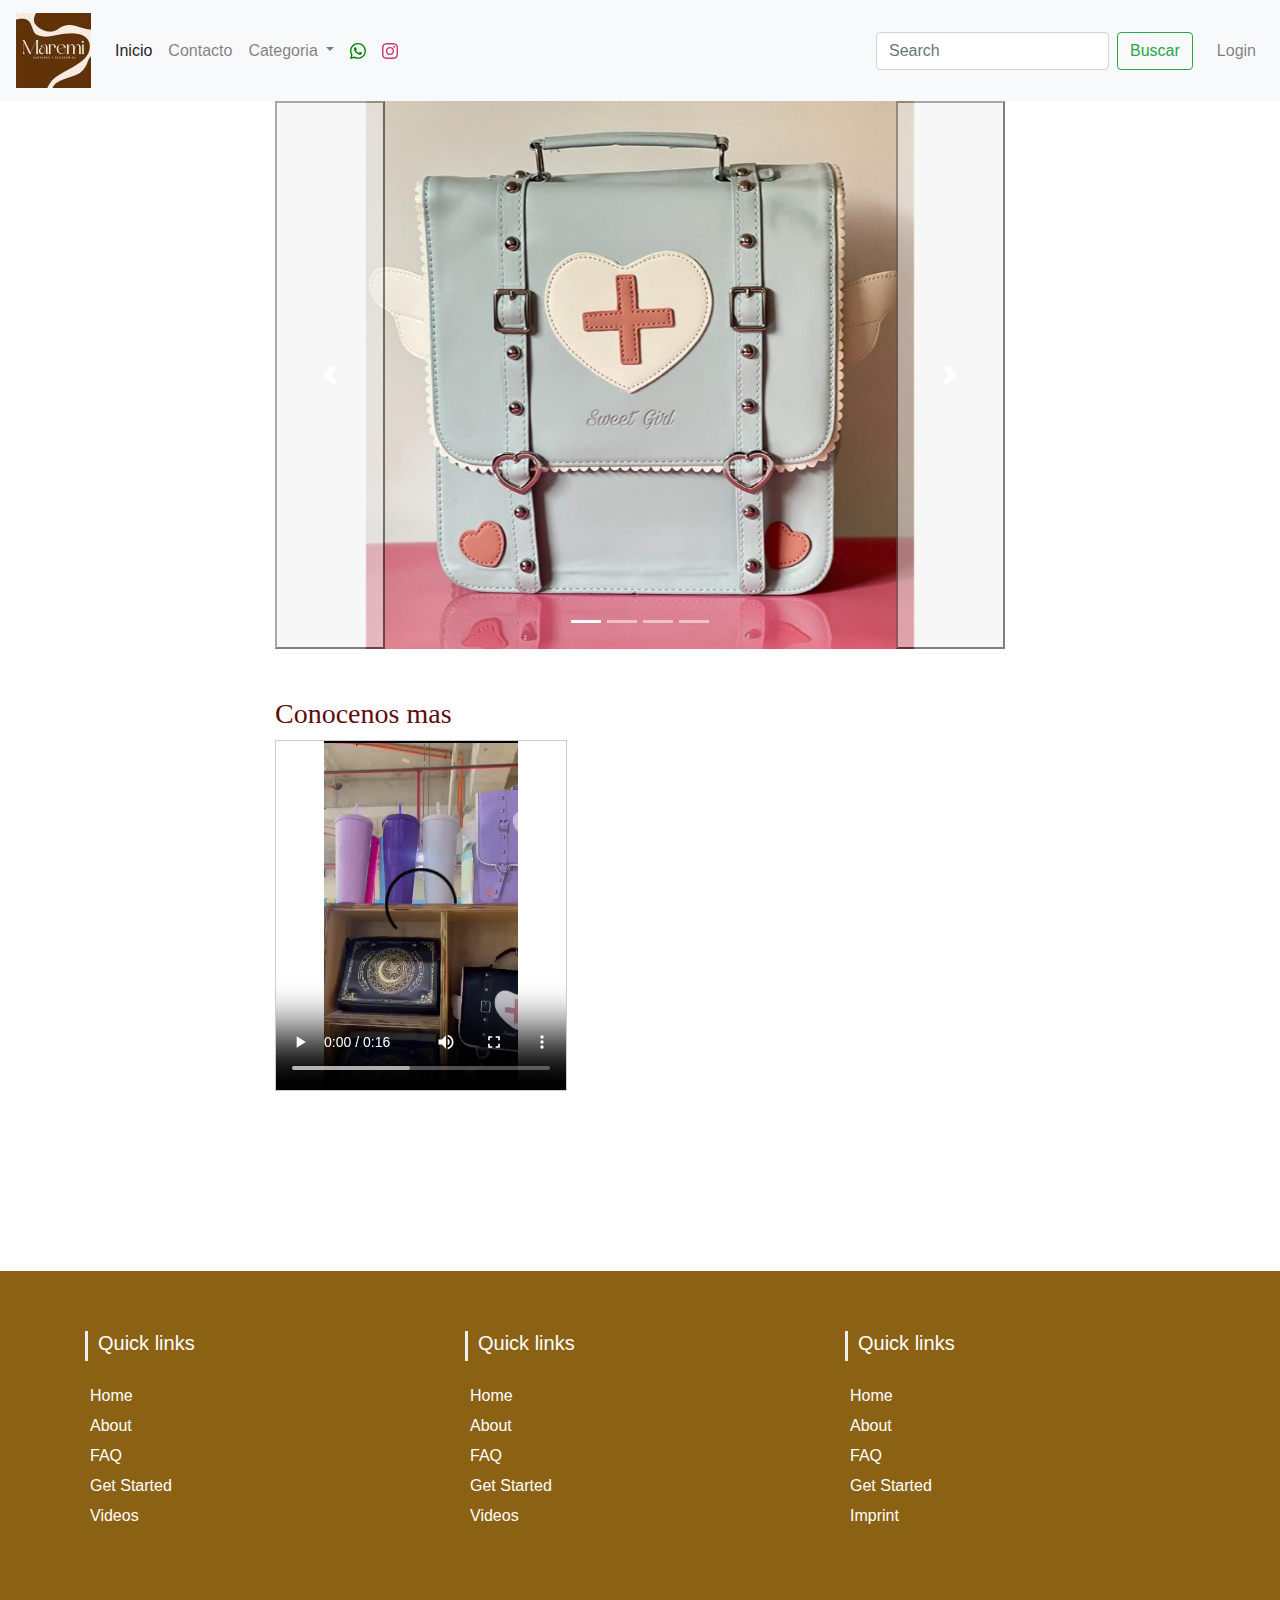
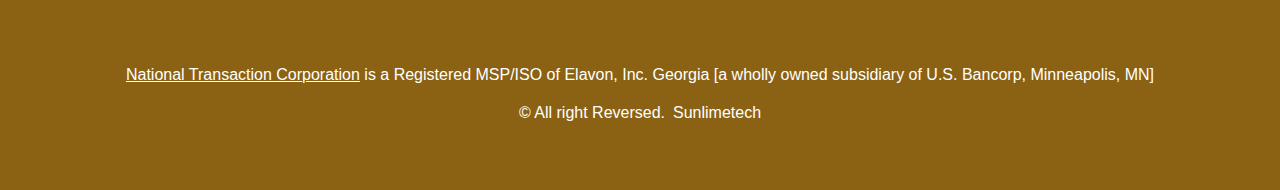
==== commit 6bc53fda: "comit 12" ====
--- a/index.html
+++ b/index.html
@@ -165,6 +165,8 @@
     </div>
        
  </div>
+ <!--fin de conteiner -->
+
 
 <!-- Footer -->
 	<section id="footer">
--- a/css/style.css
+++ b/css/style.css
@@ -95,7 +95,7 @@
     text-transform: uppercase;
 }
 #footer {
-    background: #007b5e !important;
+    background: #8b6214 !important;
 }
 #footer h5{
 	padding-left: 10px;
